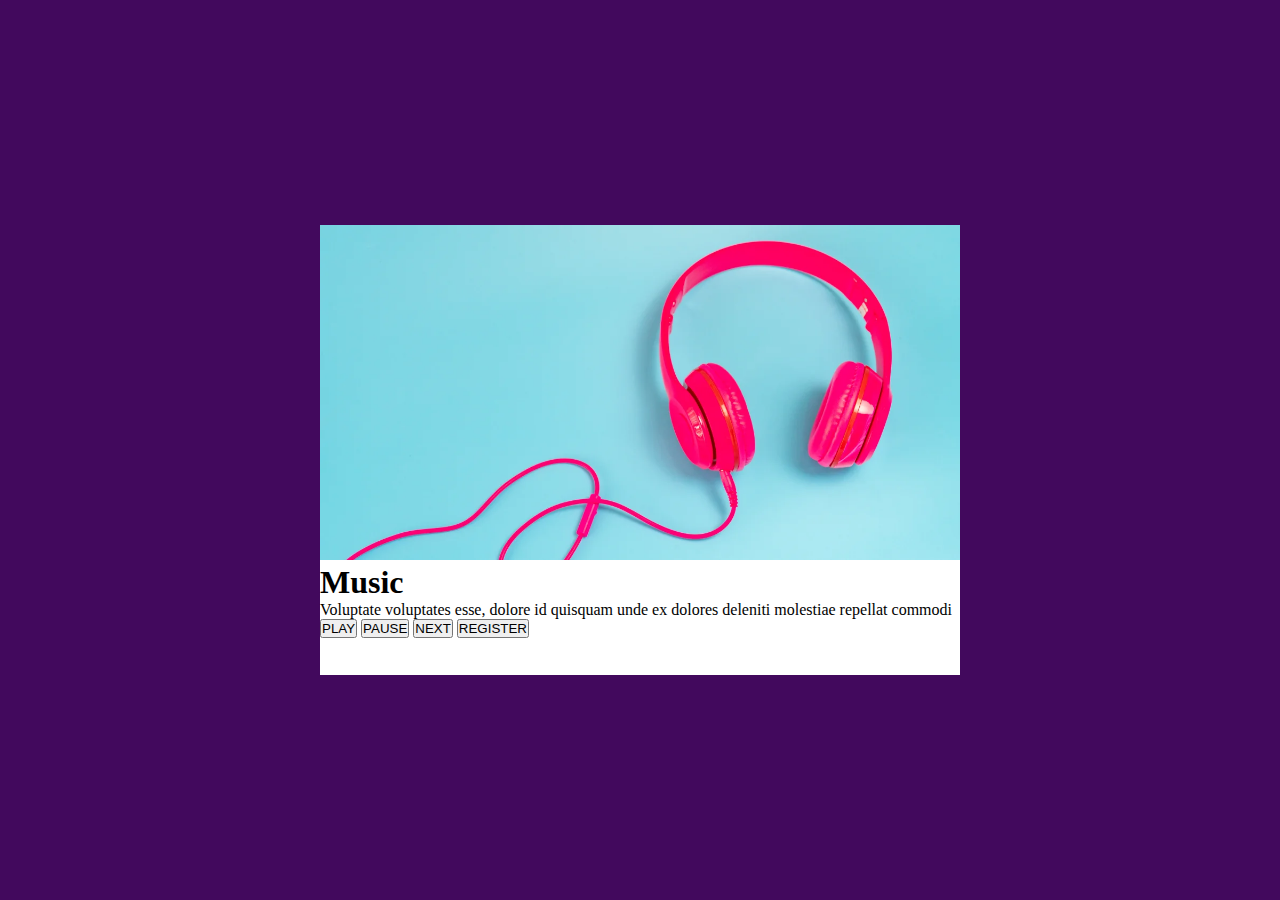
==== index.html @ a0fb7e31 "Projeto inicial" ====
<!DOCTYPE html>
<html lang="pt-BR">
<head>
    <meta charset="UTF-8">
    <meta http-equiv="X-UA-Compatible" content="IE=edge">
    <meta name="viewport" content="width=device-width, initial-scale=1.0">
    <link rel="stylesheet" href="style.css">
    <title>Music</title>
</head>
<body>
    <main class="container">
        <div class="caixa">
            <img src="img/listening-to-music-headphones.webp" alt="Imagem fone rosa">
            <h1>Music</h1>
            <p>Voluptate voluptates esse, dolore id quisquam unde ex dolores deleniti molestiae repellat commodi</p>
            <button>PLAY</button>
            <button>PAUSE</button>
            <button>NEXT</button>
            <button>REGISTER</button>

        </div>
    </main>
</body>
</html>
---- style.css ----
* {
    margin: 0;
    padding: 0;;
}

.container {
    background-color: #42095D ;
    height: 100vh;
    display: flex;
    flex-direction: column;
    justify-content: center;
    align-items: center;
}

.caixa {
    background-color: white;
    width: 50%;
    height: 50%;
}

img {
    width: 100%;
    height: auto;
}
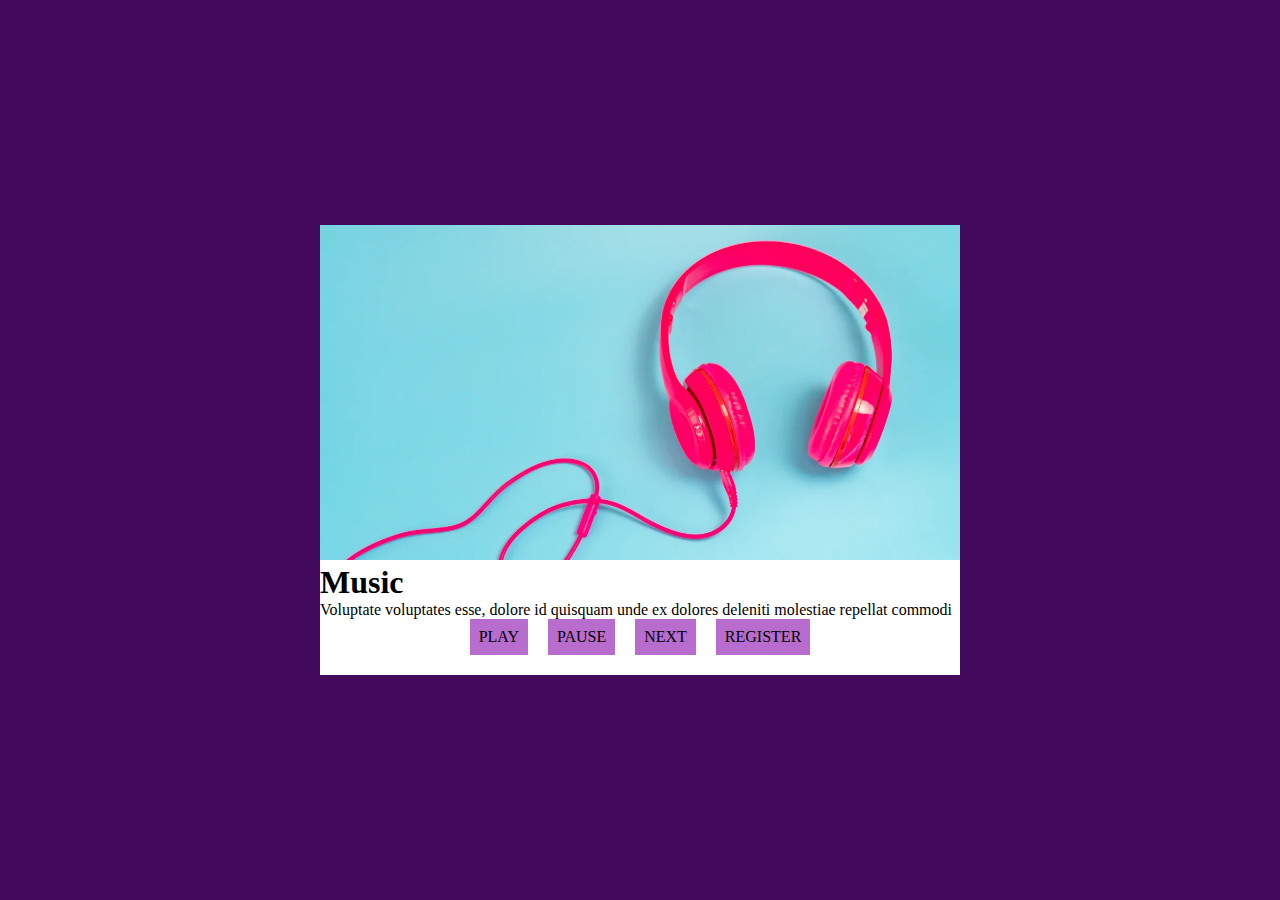
==== commit 740aa461: "Altera a tag dos botões" ====
--- a/index.html
+++ b/index.html
@@ -13,10 +13,12 @@
             <img src="img/listening-to-music-headphones.webp" alt="Imagem fone rosa">
             <h1>Music</h1>
             <p>Voluptate voluptates esse, dolore id quisquam unde ex dolores deleniti molestiae repellat commodi</p>
-            <button>PLAY</button>
-            <button>PAUSE</button>
-            <button>NEXT</button>
-            <button>REGISTER</button>
+            <div class="espaco-botoes">
+                <div class="botao">PLAY</div>
+                <div class="botao">PAUSE</div>
+                <div class="botao">NEXT</div>
+                <div class="botao">REGISTER</div>
+            </div>
 
         </div>
     </main>
--- a/style.css
+++ b/style.css
@@ -21,4 +21,16 @@
 img {
     width: 100%;
     height: auto;
+}
+
+.espaco-botoes {
+    display: flex;
+    justify-content: center;
+    align-items: center;
+    gap: 10px 20px;
+}
+
+.botao {
+    padding: 9px;
+    background-color: #B86CCD ;
 }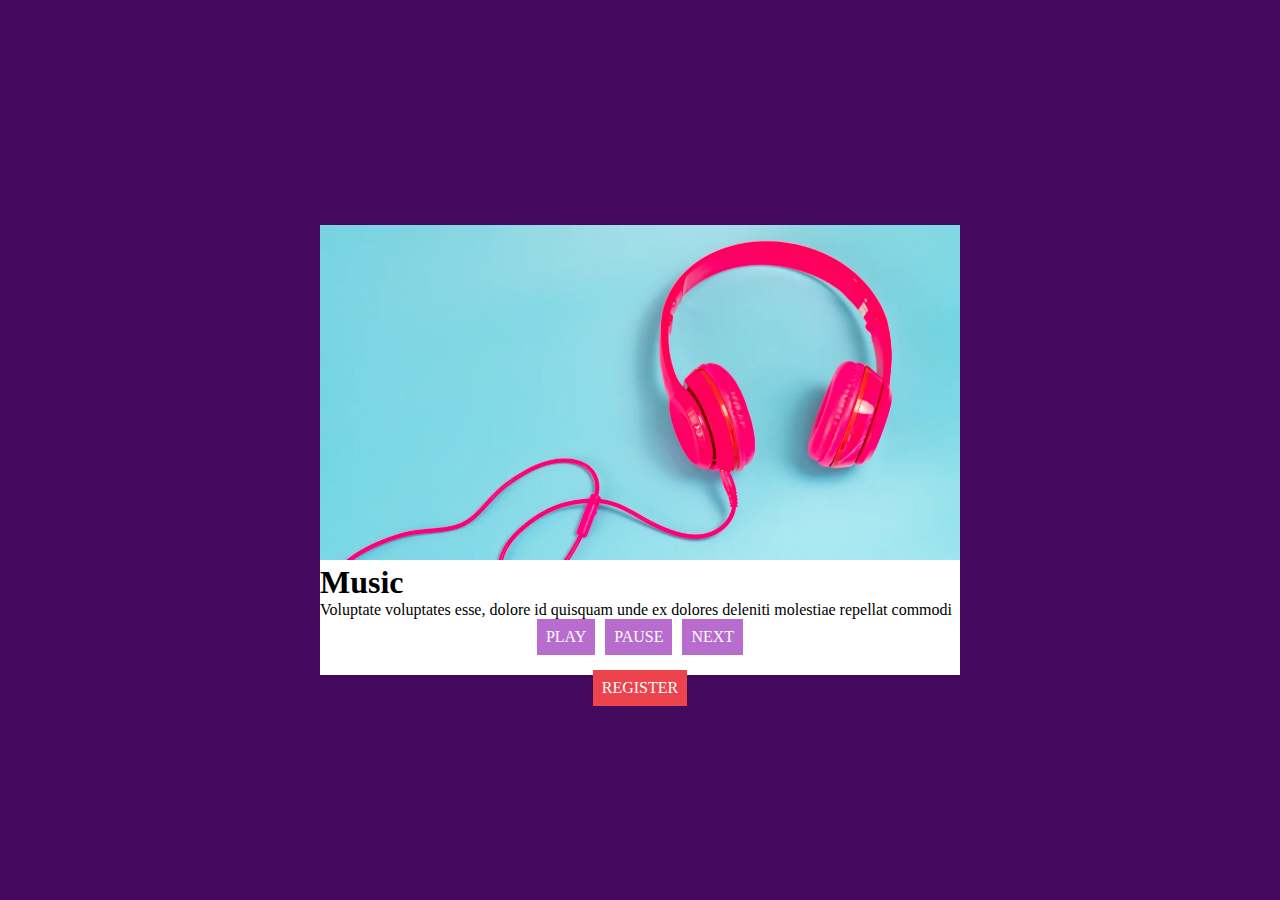
==== commit 60da4a41: "Divide as divs dos botões" ====
--- a/index.html
+++ b/index.html
@@ -14,10 +14,12 @@
             <h1>Music</h1>
             <p>Voluptate voluptates esse, dolore id quisquam unde ex dolores deleniti molestiae repellat commodi</p>
             <div class="espaco-botoes">
-                <div class="botao">PLAY</div>
-                <div class="botao">PAUSE</div>
-                <div class="botao">NEXT</div>
-                <div class="botao">REGISTER</div>
+                <div class="botoes-principais">
+                    <div class="botao">PLAY</div>
+                    <div class="botao">PAUSE</div>
+                    <div class="botao">NEXT</div>
+                </div>
+                <div class="botao2">REGISTER</div>
             </div>
 
         </div>
--- a/style.css
+++ b/style.css
@@ -25,12 +25,24 @@
 
 .espaco-botoes {
     display: flex;
+    flex-direction: column;
     justify-content: center;
-    align-items: center;
-    gap: 10px 20px;
+    align-items: center;row-gap: 15px;
+}
+
+.botoes-principais {
+    display: flex;
+    column-gap: 10px;
 }
 
 .botao {
     padding: 9px;
-    background-color: #B86CCD ;
+    background-color: #B86CCD;
+    color: white;
+}
+
+.botao2 {
+    padding: 9px;
+    background-color: #EC434C;
+    color: white;
 }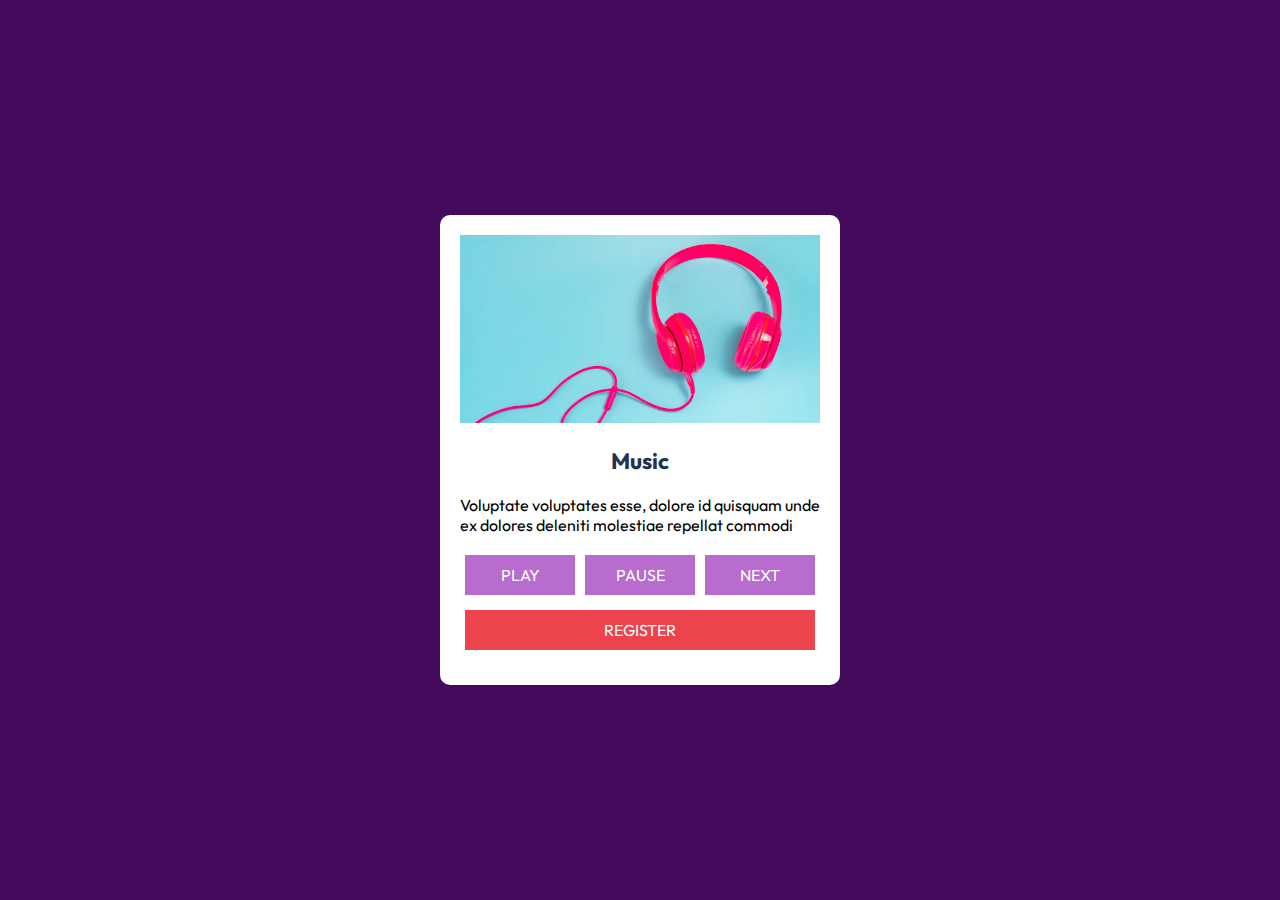
==== commit 87a9e453: "Muda a tag dos botões" ====
--- a/index.html
+++ b/index.html
@@ -14,12 +14,12 @@
             <h1>Music</h1>
             <p>Voluptate voluptates esse, dolore id quisquam unde ex dolores deleniti molestiae repellat commodi</p>
             <div class="espaco-botoes">
-                <div class="botoes-principais">
-                    <div class="botao">PLAY</div>
-                    <div class="botao">PAUSE</div>
-                    <div class="botao">NEXT</div>
-                </div>
-                <div class="botao2">REGISTER</div>
+                <ul type="none">
+                    <li>PLAY</li>
+                    <li>PAUSE</li>
+                    <li>NEXT</li>
+                    <li class="button-reg">REGISTER</li>
+                </ul>
             </div>
 
         </div>
--- a/style.css
+++ b/style.css
@@ -1,3 +1,5 @@
+@import url('https://fonts.googleapis.com/css2?family=Outfit:wght@200;300;400;500;600;700;800;900&display=swap');
+
 * {
     margin: 0;
     padding: 0;;
@@ -5,6 +7,7 @@
 
 .container {
     background-color: #42095D ;
+    font-family: 'Outfit', sans-serif;
     height: 100vh;
     display: flex;
     flex-direction: column;
@@ -14,8 +17,20 @@
 
 .caixa {
     background-color: white;
-    width: 50%;
-    height: 50%;
+    width: 360px;
+    height: 430px;
+    padding: 20px;
+    border-radius: 10px;
+}
+
+h1, p {
+    margin: 20px 0px;
+}
+
+h1 {
+    text-align: center;
+    font-size: 1.4em;
+    color: #1F3251;
 }
 
 img {
@@ -23,26 +38,22 @@
     height: auto;
 }
 
-.espaco-botoes {
+ul {
     display: flex;
-    flex-direction: column;
-    justify-content: center;
-    align-items: center;row-gap: 15px;
+    flex-wrap: wrap;
+    row-gap: 15px;
 }
 
-.botoes-principais {
-    display: flex;
-    column-gap: 10px;
+li {
+    background-color: #B86CCD;
+    color: white;
+    padding: 10px;
+    margin: 0px 5px;
+    width: 90px;
+    text-align: center;
 }
 
-.botao {
-    padding: 9px;
-    background-color: #B86CCD;
-    color: white;
-}
-
-.botao2 {
-    padding: 9px;
+.button-reg {
     background-color: #EC434C;
-    color: white;
+    flex-grow: 1;
 }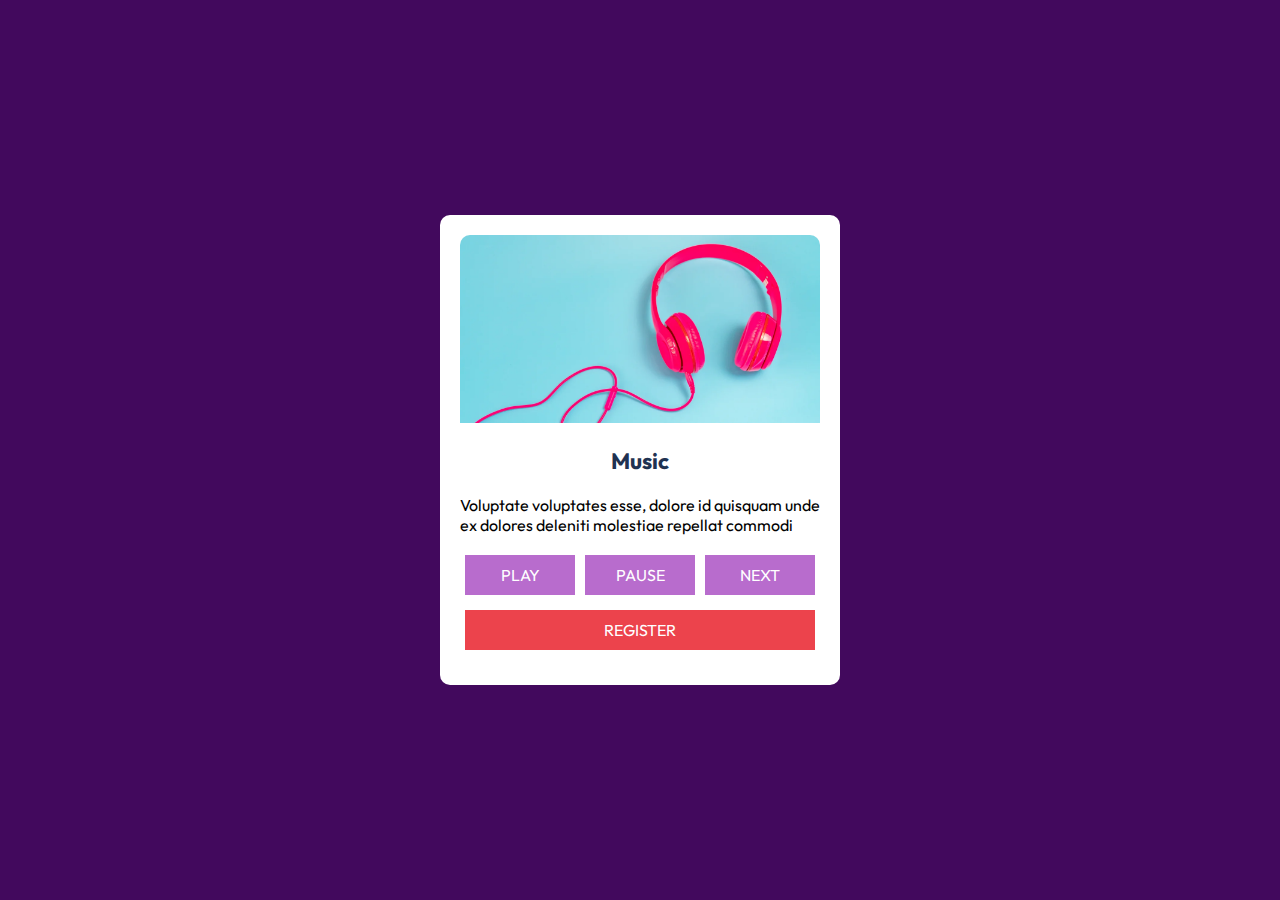
==== commit 438cc1b3: "Deleta a div de botões" ====
--- a/index.html
+++ b/index.html
@@ -13,15 +13,12 @@
             <img src="img/listening-to-music-headphones.webp" alt="Imagem fone rosa">
             <h1>Music</h1>
             <p>Voluptate voluptates esse, dolore id quisquam unde ex dolores deleniti molestiae repellat commodi</p>
-            <div class="espaco-botoes">
-                <ul type="none">
-                    <li>PLAY</li>
-                    <li>PAUSE</li>
-                    <li>NEXT</li>
-                    <li class="button-reg">REGISTER</li>
-                </ul>
-            </div>
-
+            <ul type="none">
+                <li>PLAY</li>
+                <li>PAUSE</li>
+                <li>NEXT</li>
+                <li class="button-reg">REGISTER</li>
+            </ul>
         </div>
     </main>
 </body>
--- a/style.css
+++ b/style.css
@@ -36,6 +36,7 @@
 img {
     width: 100%;
     height: auto;
+    border-radius: 10px 10px 0px 0px;
 }
 
 ul {
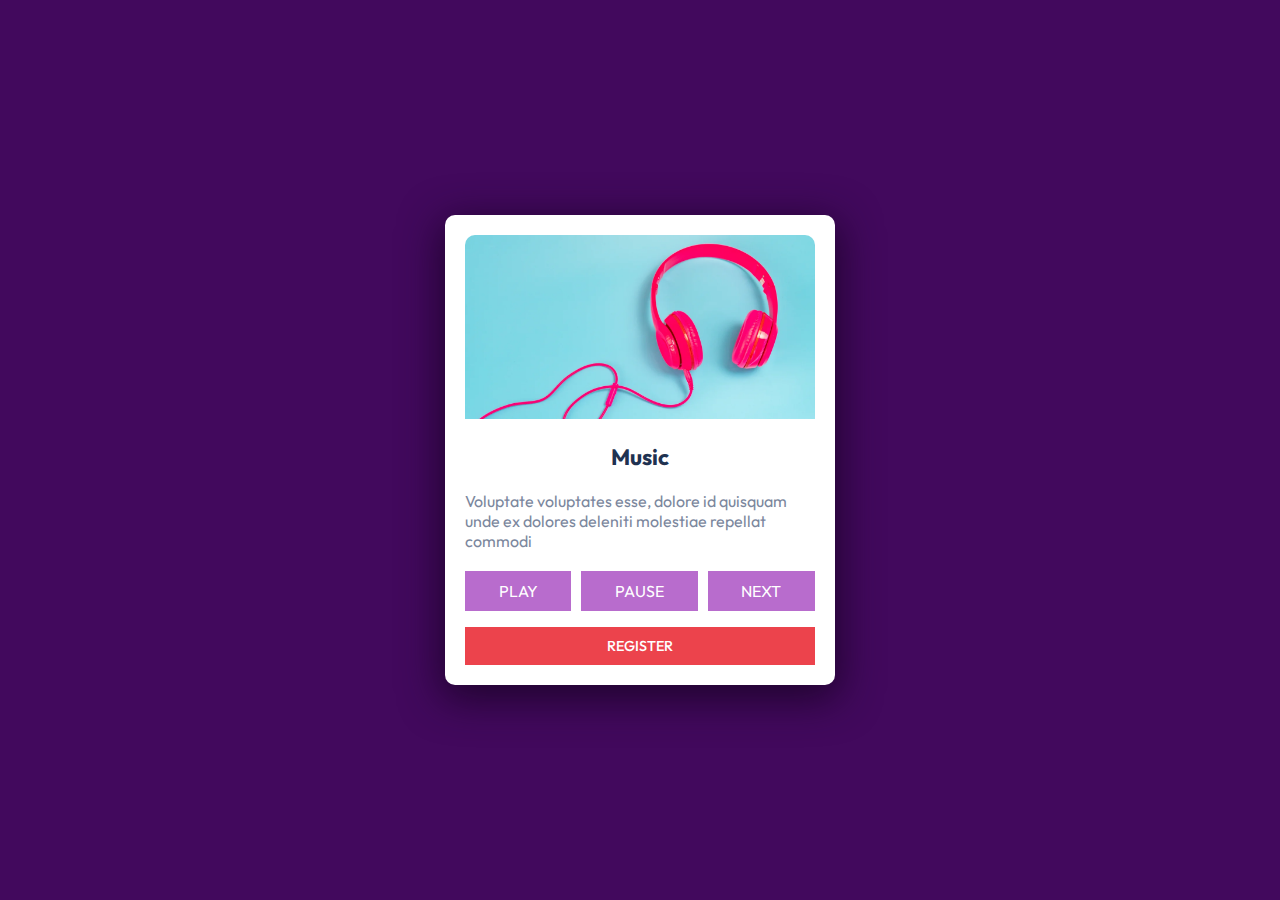
==== commit cf3f415f: "Alterações após plantão de dúvida" ====
--- a/index.html
+++ b/index.html
@@ -17,8 +17,8 @@
                 <li>PLAY</li>
                 <li>PAUSE</li>
                 <li>NEXT</li>
-                <li class="button-reg">REGISTER</li>
             </ul>
+            <div class="button-reg">REGISTER</div>
         </div>
     </main>
 </body>
--- a/style.css
+++ b/style.css
@@ -1,8 +1,8 @@
 @import url('https://fonts.googleapis.com/css2?family=Outfit:wght@200;300;400;500;600;700;800;900&display=swap');
 
-* {
+html, body {
     margin: 0;
-    padding: 0;;
+    padding: 0;
 }
 
 .container {
@@ -10,17 +10,16 @@
     font-family: 'Outfit', sans-serif;
     height: 100vh;
     display: flex;
-    flex-direction: column;
     justify-content: center;
     align-items: center;
 }
 
 .caixa {
     background-color: white;
-    width: 360px;
-    height: 430px;
+    flex-basis: 350px;
     padding: 20px;
     border-radius: 10px;
+    box-shadow: 0px 10px 40px 4px rgb(24 2 34 / 81%);
 }
 
 h1, p {
@@ -33,6 +32,10 @@
     color: #1F3251;
 }
 
+p {
+    color: #7B879D;
+}
+
 img {
     width: 100%;
     height: auto;
@@ -41,20 +44,24 @@
 
 ul {
     display: flex;
-    flex-wrap: wrap;
-    row-gap: 15px;
+    padding: 0;
+    gap: 10px;
 }
 
 li {
     background-color: #B86CCD;
+    flex-grow: 1;
     color: white;
     padding: 10px;
-    margin: 0px 5px;
-    width: 90px;
     text-align: center;
 }
 
 .button-reg {
+    text-align: center;
+    color: white;
+    padding: 10px;
     background-color: #EC434C;
     flex-grow: 1;
+    font-size: 0.9em;
+    font-weight: 500;
 }